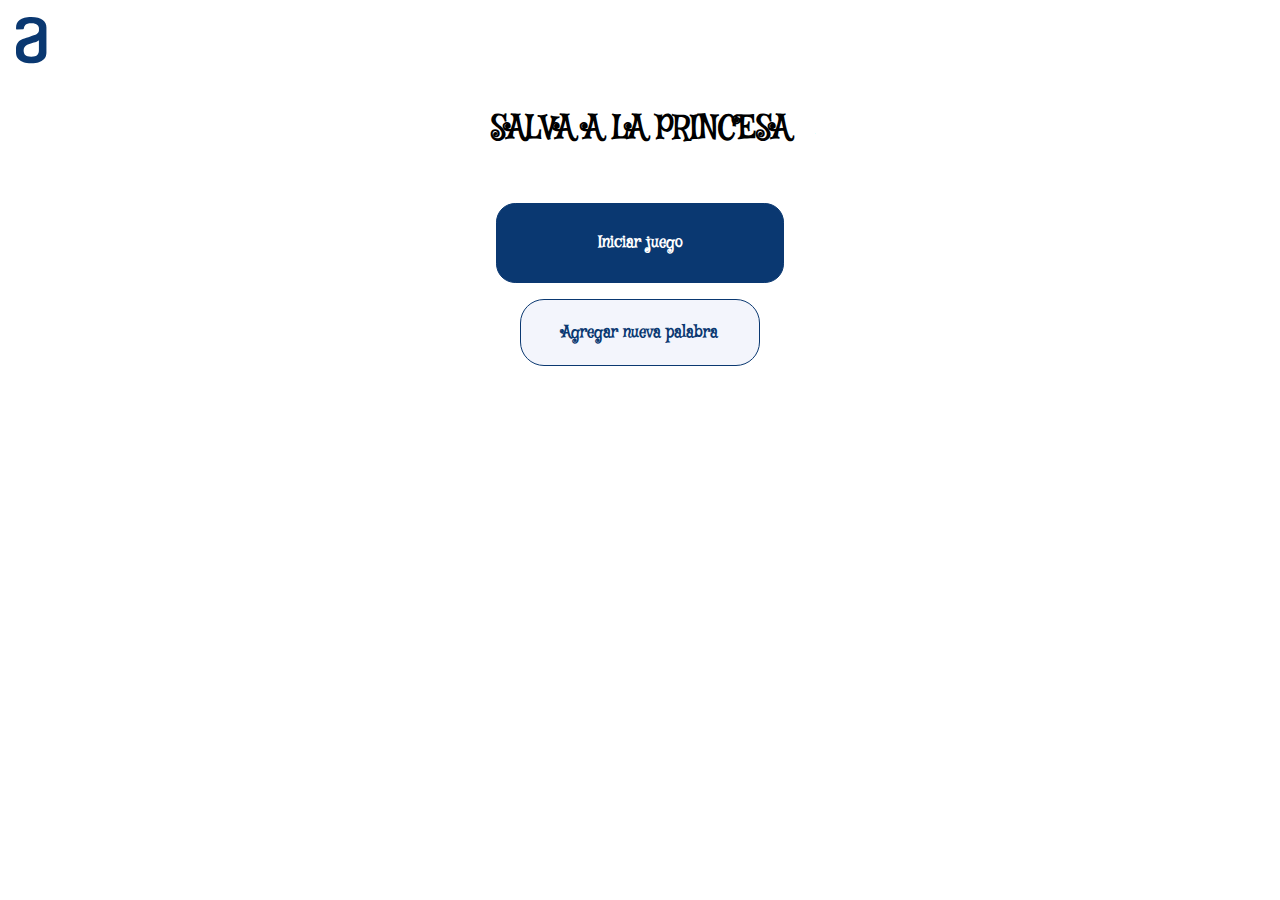
==== index.html @ cf640451 "esqueleto de la pagina index lÃisto" ====
<!DOCTYPE html>
<html lang="es">
  <head>
    <meta charset="UTF-8" />
    <meta http-equiv="X-UA-Compatible" content="IE=edge" />
    <meta name="viewport" content="width=device-width, initial-scale=1.0" />
    <title>Document</title>
    <link rel="stylesheet" href="css/normalize.min.css" />
    <link rel="stylesheet" href="css/style.css" />
    <link
      href="https://fonts.googleapis.com/css2?family=Mystery+Quest&display=swap"
      rel="stylesheet"
    />
  </head>
  <body>
    <header>
      <img class="logo" src="./img/logo.svg" />
    </header>
    <main>
      <h1>SALVA A LA PRINCESA</h1>
      <section class="buttons">
        <button class="btn-primary">Iniciar juego</button>
        <button class="btn-secondary">Agregar nueva palabra</button>
      </section>
    </main>
    <footer></footer>
  </body>
</html>
---- css/style.css ----
* {
  box-sizing: border-box;
  font-family: 'Mystery Quest', cursive;
}

body {
  height: 100vh;
  display: flex;
  flex-flow: column;
}

main h1 {
  text-align: center;
}
main .buttons {
  display: flex;
  flex-flow: column;
  justify-content: center;
  height: 90%;
  margin: auto;
}
main .buttons > * {
  margin-bottom: 1rem;
  margin-inline: auto;
}

/**** BUTTONS ****/
button {
  width: 15rem;
  border-radius: 1.5rem;
  padding: 1.5rem;
  border: 0.0625rem solid #0a3871;
  height: 4.1875rem;
  font-weight: 900;
  text-align: center;
  line-height: 1.125rem;
}
.btn-primary {
  color: white;
  background: #0a3871;
  border-radius: 1.2rem;
  width: 18rem;
  height: 5rem;
}
.btn-secondary {
  color: #0a3871;
  background: #f3f5fc;
}


/**** LOGO ****/
header .logo {
  margin: 1rem;
}

/**** TABLET ****/
@media (min-width: 600px) {
  
}

/**** DESKTOP ****/

@media (min-width: 1200px) {
  
}
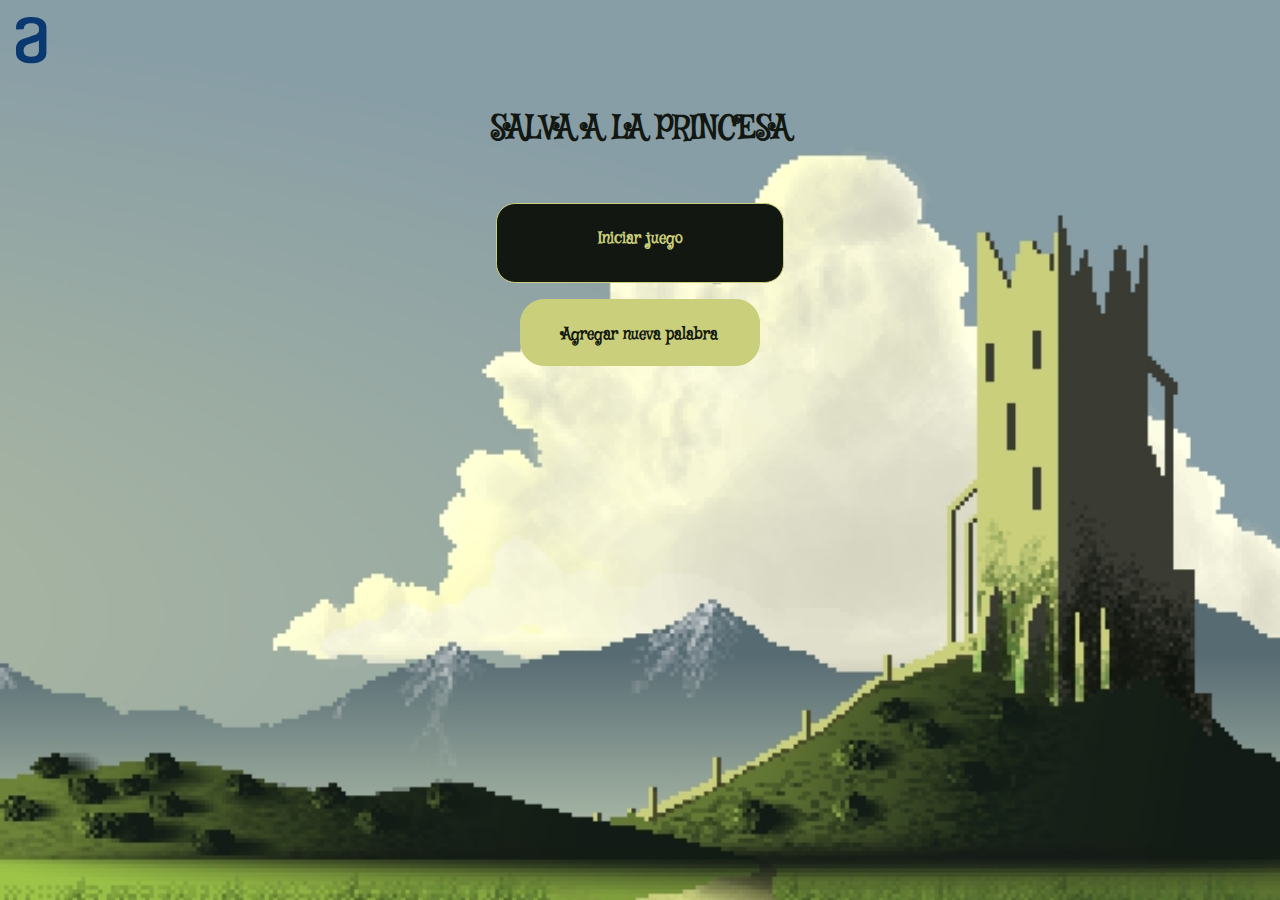
==== commit 4a78a75d: "estilos y background para el juego" ====
--- a/index.html
+++ b/index.html
@@ -19,8 +19,8 @@
     <main>
       <h1>SALVA A LA PRINCESA</h1>
       <section class="buttons">
-        <button class="btn-primary">Iniciar juego</button>
-        <button class="btn-secondary">Agregar nueva palabra</button>
+        <a class="btn-primary">Iniciar juego</a>
+        <a class="btn-secondary">Agregar nueva palabra</a>
       </section>
     </main>
     <footer></footer>
--- a/css/style.css
+++ b/css/style.css
@@ -7,10 +7,15 @@
   height: 100vh;
   display: flex;
   flex-flow: column;
+  background-image: url("../img/bg.jpeg");
+  background-repeat: no-repeat;
+  background-size: cover;
+  background-position: center; 
 }
 
 main h1 {
   text-align: center;
+  color: #121711;
 }
 main .buttons {
   display: flex;
@@ -25,26 +30,25 @@
 }
 
 /**** BUTTONS ****/
-button {
+a {
   width: 15rem;
   border-radius: 1.5rem;
   padding: 1.5rem;
-  border: 0.0625rem solid #0a3871;
+  border: 0.0625rem solid #cacf7b;
   height: 4.1875rem;
   font-weight: 900;
   text-align: center;
-  line-height: 1.125rem;
 }
 .btn-primary {
-  color: white;
-  background: #0a3871;
+  color: #cacf7b;
+  background: #121711;
   border-radius: 1.2rem;
   width: 18rem;
   height: 5rem;
 }
 .btn-secondary {
-  color: #0a3871;
-  background: #f3f5fc;
+  color: #121711;
+  background: #cacf7b;
 }
 
 
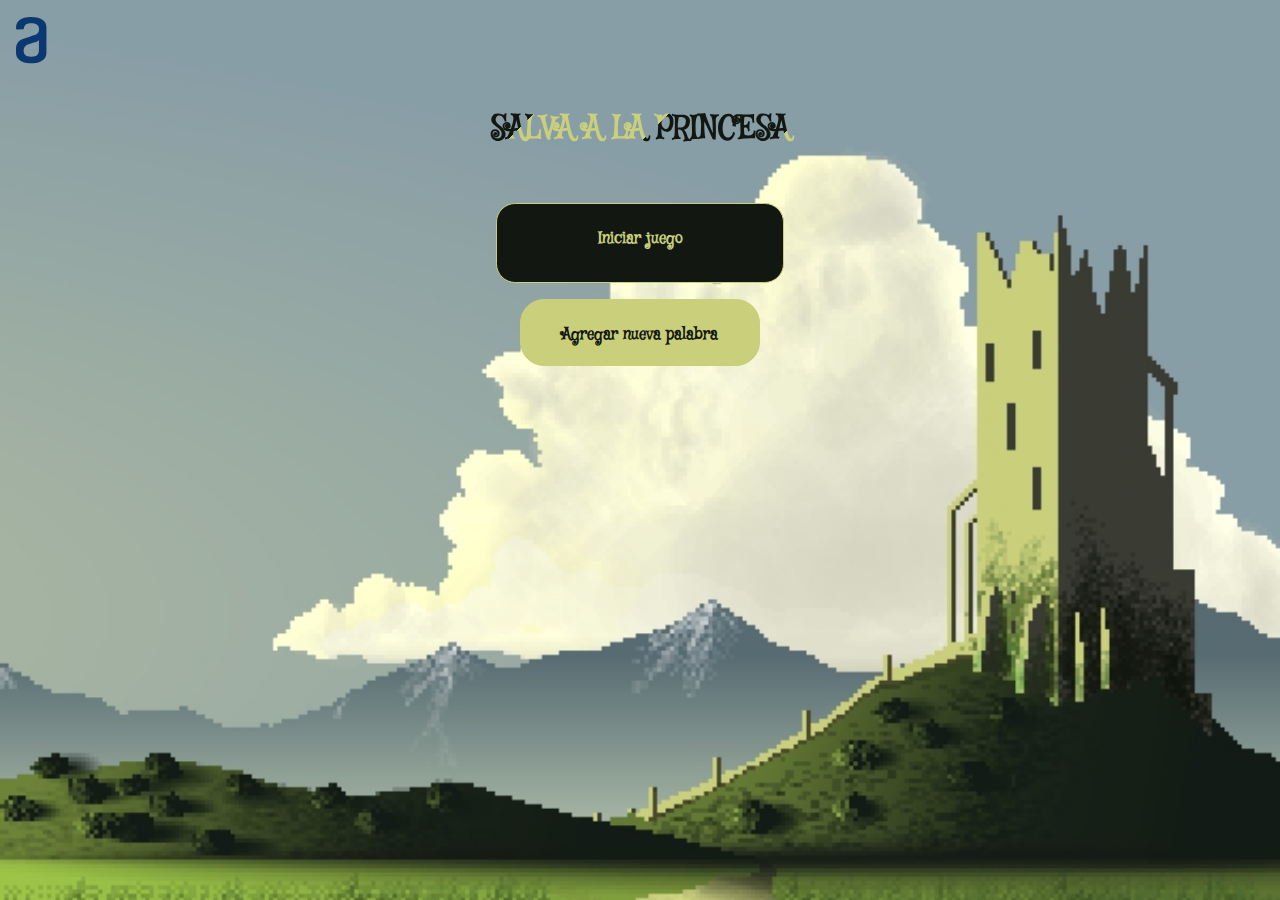
==== commit b46b2b17: "animacion para el titulo" ====
--- a/index.html
+++ b/index.html
@@ -4,7 +4,7 @@
     <meta charset="UTF-8" />
     <meta http-equiv="X-UA-Compatible" content="IE=edge" />
     <meta name="viewport" content="width=device-width, initial-scale=1.0" />
-    <title>Document</title>
+    <title>Ahorcado</title>
     <link rel="stylesheet" href="css/normalize.min.css" />
     <link rel="stylesheet" href="css/style.css" />
     <link
@@ -19,8 +19,8 @@
     <main>
       <h1>SALVA A LA PRINCESA</h1>
       <section class="buttons">
-        <a class="btn-primary">Iniciar juego</a>
-        <a class="btn-secondary">Agregar nueva palabra</a>
+        <a href="#" class="btn-primary">Iniciar juego</a>
+        <a href="#" class="btn-secondary">Agregar nueva palabra</a>
       </section>
     </main>
     <footer></footer>
--- a/css/style.css
+++ b/css/style.css
@@ -1,6 +1,6 @@
 * {
   box-sizing: border-box;
-  font-family: 'Mystery Quest', cursive;
+  font-family: "Mystery Quest", cursive;
 }
 
 body {
@@ -10,13 +10,29 @@
   background-image: url("../img/bg.jpeg");
   background-repeat: no-repeat;
   background-size: cover;
-  background-position: center; 
+  background-position: center;
 }
 
 main h1 {
   text-align: center;
   color: #121711;
+  background: url(../img/animated-text-fill.png) repeat-y;
+  -webkit-background-clip: text;
+  background-clip: text;
+  -webkit-text-fill-color: transparent;
+  animation: aitf 80s linear infinite;
+  transform: translate3d(0, 0, 0);
+  backface-visibility: hidden;
 }
+@keyframes aitf {
+  0% {
+    background-position: 0% 50%;
+  }
+  100% {
+    background-position: 100% 50%;
+  }
+}
+
 main .buttons {
   display: flex;
   flex-flow: column;
@@ -38,6 +54,14 @@
   height: 4.1875rem;
   font-weight: 900;
   text-align: center;
+  text-decoration: none;
+  transition: transform ease 0.3s;
+}
+a:hover {
+  transform: scale(1.03);
+}
+a:active {
+  transform: scale(0.98);
 }
 .btn-primary {
   color: #cacf7b;
@@ -51,7 +75,6 @@
   background: #cacf7b;
 }
 
-
 /**** LOGO ****/
 header .logo {
   margin: 1rem;
@@ -59,11 +82,9 @@
 
 /**** TABLET ****/
 @media (min-width: 600px) {
-  
 }
 
 /**** DESKTOP ****/
 
 @media (min-width: 1200px) {
-  
 }
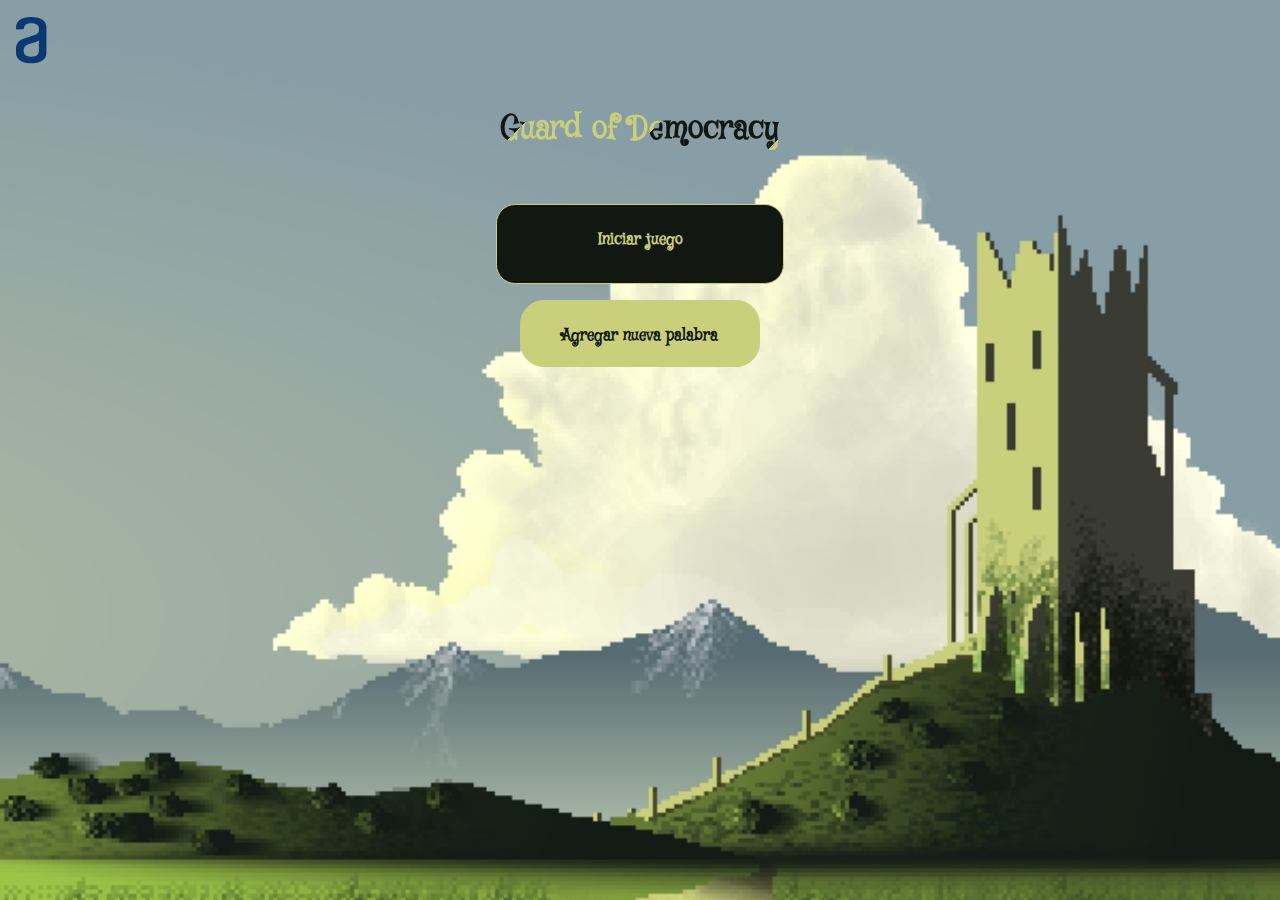
==== commit 4d0281ec: "dibujo de la horca listo" ====
--- a/index.html
+++ b/index.html
@@ -6,7 +6,8 @@
     <meta name="viewport" content="width=device-width, initial-scale=1.0" />
     <title>Ahorcado</title>
     <link rel="stylesheet" href="css/normalize.min.css" />
-    <link rel="stylesheet" href="css/style.css" />
+    <link rel="stylesheet" href="css/main.css" />
+    <link rel="stylesheet" href="css/index.css" />
     <link
       href="https://fonts.googleapis.com/css2?family=Mystery+Quest&display=swap"
       rel="stylesheet"
@@ -17,9 +18,9 @@
       <img class="logo" src="./img/logo.svg" />
     </header>
     <main>
-      <h1>SALVA A LA PRINCESA</h1>
+      <h1>Guard of Democracy</h1>
       <section class="buttons">
-        <a href="#" class="btn-primary">Iniciar juego</a>
+        <a href="./html/ahorcado.html" class="btn-primary">Iniciar juego</a>
         <a href="#" class="btn-secondary">Agregar nueva palabra</a>
       </section>
     </main>
--- a/css/main.css
+++ b/css/main.css
@@ -0,0 +1,56 @@
+* {
+  box-sizing: border-box;
+  font-family: "Mystery Quest", cursive;
+  cursor: url("../img/gam209.cur"), auto;
+}
+
+body {
+  height: 100vh;
+  display: flex;
+  flex-flow: column;
+  background-image: url("../img/bg.jpeg");
+  background-repeat: no-repeat;
+  background-size: cover;
+  background-position: center;
+}
+
+/**** BUTTONS ****/
+a {
+  width: 15rem;
+  border-radius: 1.5rem;
+  padding: 1.5rem;
+  border: 0.0625rem solid #cacf7b;
+  height: 4.1875rem;
+  font-weight: 900;
+  text-align: center;
+  text-decoration: none;
+  transition: transform ease 0.3s;
+}
+a:hover {
+  transform: scale(1.03);
+}
+a:active {
+  transform: scale(0.98);
+}
+.btn-primary {
+  color: #cacf7b;
+  background: #121711;
+}
+.btn-secondary {
+  color: #121711;
+  background: #cacf7b;
+}
+
+/**** LOGO ****/
+header .logo {
+  margin: 1rem;
+}
+
+/**** TABLET ****/
+@media (min-width: 600px) {
+}
+
+/**** DESKTOP ****/
+
+@media (min-width: 1200px) {
+}
--- a/css/index.css
+++ b/css/index.css
@@ -0,0 +1,41 @@
+main h1 {
+  text-align: center;
+  color: #121711;
+  background: url(../img/animated-text-fill.png) repeat-y;
+  -webkit-background-clip: text;
+  background-clip: text;
+  -webkit-text-fill-color: transparent;
+  animation: aitf 80s linear infinite;
+  transform: translate3d(0, 0, 0);
+  backface-visibility: hidden;
+}
+@keyframes aitf {
+  0% {
+    background-position: 0% 50%;
+  }
+  100% {
+    background-position: 100% 50%;
+  }
+}
+
+main .buttons {
+  display: flex;
+  flex-flow: column;
+  justify-content: center;
+  height: 90%;
+  margin: auto;
+}
+main .buttons > * {
+  margin-bottom: 1rem;
+  margin-inline: auto;
+}
+
+main .buttons > *:last-child {
+  margin-bottom: 0;
+}
+
+.btn-primary {
+  border-radius: 1.2rem;
+  width: 18rem;
+  height: 5rem;
+}
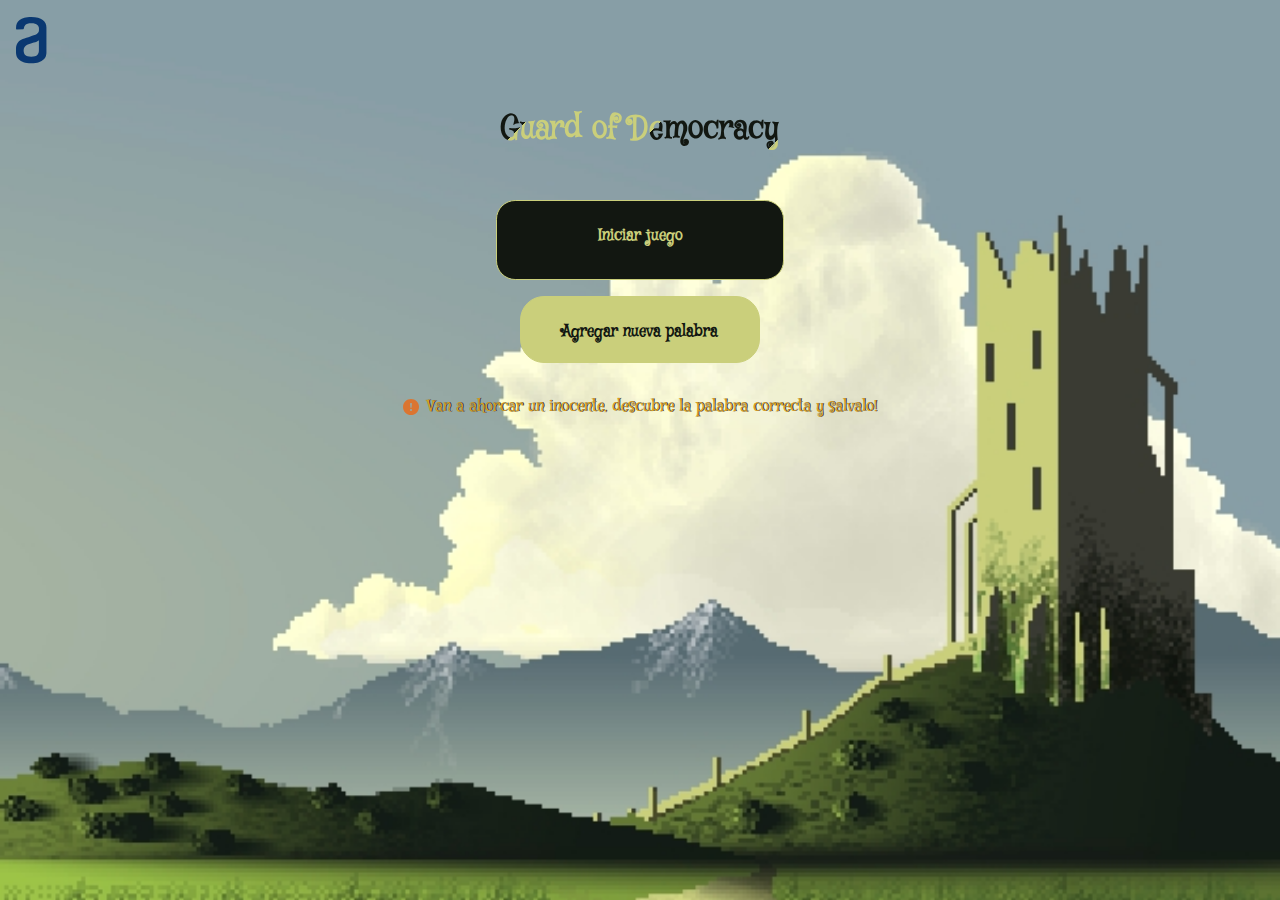
==== commit 97296c4c: "game over, instrucciones y dibujar cuando se falla listo" ====
--- a/index.html
+++ b/index.html
@@ -22,6 +22,10 @@
       <section class="buttons">
         <a href="./html/ahorcado.html" class="btn-primary">Iniciar juego</a>
         <a href="#" class="btn-secondary">Agregar nueva palabra</a>
+        <div class="instructions">
+          <img src="./img/warning.svg" />
+          <p>Van a ahorcar un inocente, descubre la palabra correcta y salvalo!</p>
+        </div>
       </section>
     </main>
     <footer></footer>
--- a/css/main.css
+++ b/css/main.css
@@ -12,6 +12,7 @@
   background-repeat: no-repeat;
   background-size: cover;
   background-position: center;
+  background-color: #97be46;
 }
 
 /**** BUTTONS ****/
@@ -46,6 +47,25 @@
   margin: 1rem;
 }
 
+/**** INSTRUCTIONS ****/
+.instructions {
+  display: flex;
+  flex-direction: row;
+  align-items: center;
+  padding: 0;
+  gap: 0.5rem;
+}
+.instructions p {
+  color: #d8a122;
+  font-weight: 400;
+  font-size: 1rem;
+  line-height: 150%;
+  text-shadow: .0625rem 0 0 #323232;
+}
+.instructions img{
+  filter: invert(86%) sepia(91%) saturate(836%) hue-rotate(342deg) brightness(92%) contrast(85%);
+}
+
 /**** TABLET ****/
 @media (min-width: 600px) {
 }
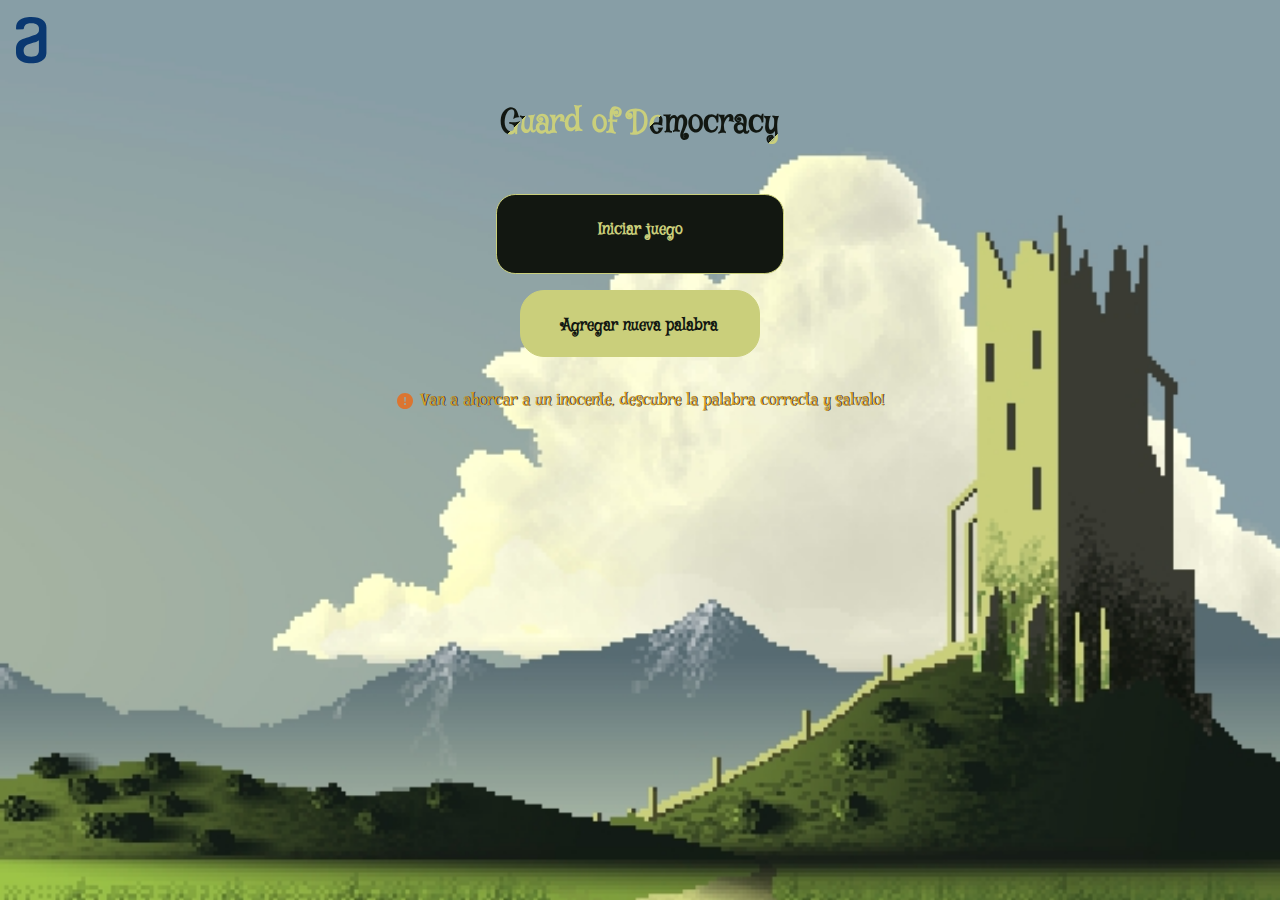
==== commit 5ccd30ca: "agregada musica de ambiente" ====
--- a/index.html
+++ b/index.html
@@ -12,10 +12,13 @@
       href="https://fonts.googleapis.com/css2?family=Mystery+Quest&display=swap"
       rel="stylesheet"
     />
+    <link rel="stylesheet" href="https://cdnjs.cloudflare.com/ajax/libs/font-awesome/6.1.1/css/all.min.css" integrity="sha512-KfkfwYDsLkIlwQp6LFnl8zNdLGxu9YAA1QvwINks4PhcElQSvqcyVLLD9aMhXd13uQjoXtEKNosOWaZqXgel0g==" crossorigin="anonymous" referrerpolicy="no-referrer" />
   </head>
   <body>
     <header>
       <img class="logo" src="./img/logo.svg" />
+      <i class='fa-solid audio fa-volume-xmark' onclick="togglePlay()"></i></span>
+    </div>
     </header>
     <main>
       <h1>Guard of Democracy</h1>
@@ -24,10 +27,16 @@
         <a href="#" class="btn-secondary">Agregar nueva palabra</a>
         <div class="instructions">
           <img src="./img/warning.svg" />
-          <p>Van a ahorcar un inocente, descubre la palabra correcta y salvalo!</p>
+          <p>
+            Van a ahorcar a un inocente, descubre la palabra correcta y salvalo!
+          </p>
         </div>
       </section>
     </main>
+    <audio loop id="my-audio">
+      <source src="./audio/audio1.mp3" />
+    </audio>
+    <script src="./js/music.js"></script>
     <footer></footer>
   </body>
 </html>
--- a/css/main.css
+++ b/css/main.css
@@ -43,7 +43,13 @@
 }
 
 /**** LOGO ****/
-header .logo {
+header {
+  display: flex;
+  flex-flow: row;
+  align-items: center;
+  justify-content:space-between;
+}
+header .logo, header .audio {
   margin: 1rem;
 }
 
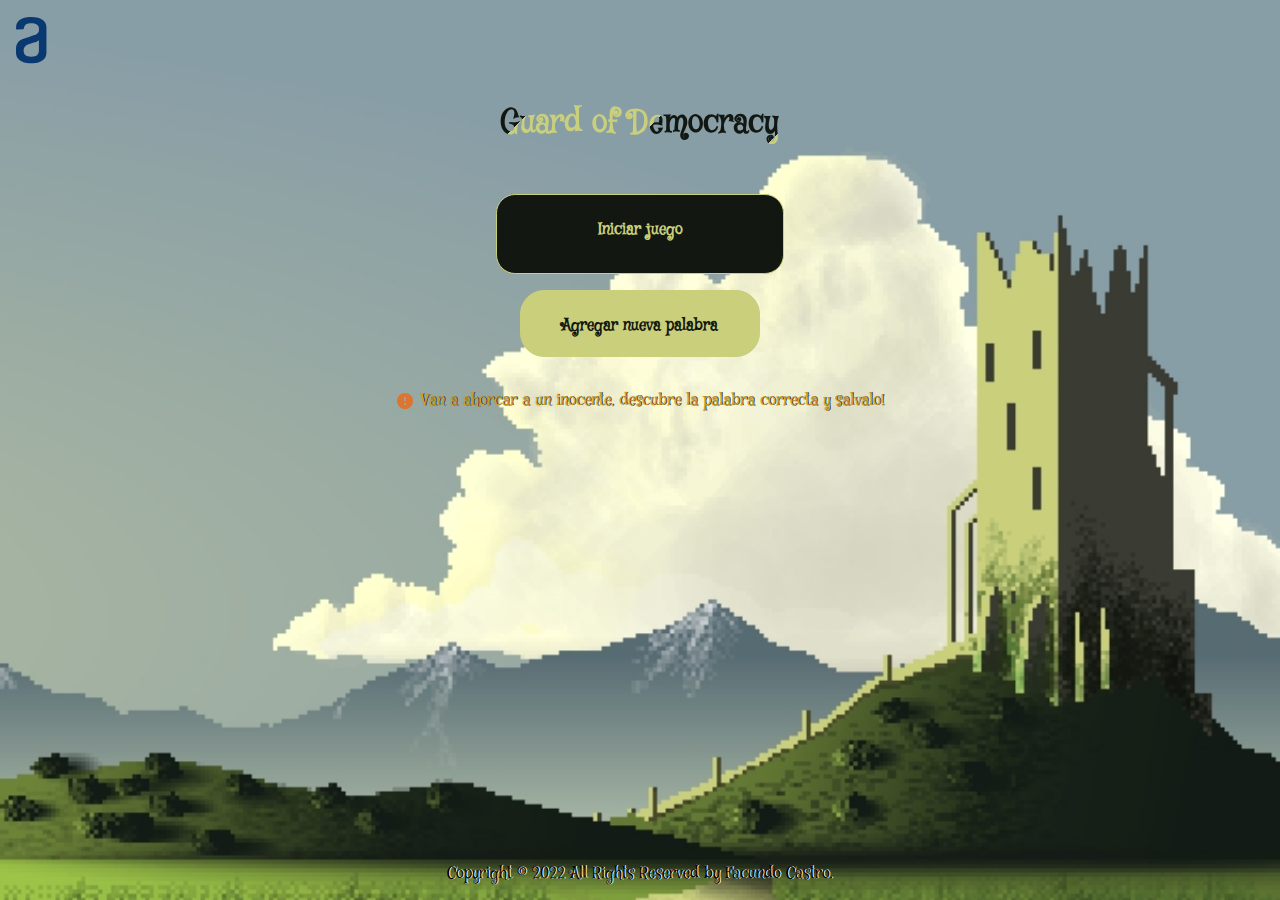
==== commit 83a2e3d6: "array de palabras secretas, y funcion para elegir de forma aleatoria la palabra secreta listos" ====
--- a/index.html
+++ b/index.html
@@ -37,6 +37,8 @@
       <source src="./audio/audio1.mp3" />
     </audio>
     <script src="./js/music.js"></script>
-    <footer></footer>
+    <footer>
+      <p class="copyright-text">Copyright &copy; 2022 All Rights Reserved by Facundo Castro.</p>
+    </footer>
   </body>
 </html>
--- a/css/main.css
+++ b/css/main.css
@@ -47,9 +47,10 @@
   display: flex;
   flex-flow: row;
   align-items: center;
-  justify-content:space-between;
+  justify-content: space-between;
 }
-header .logo, header .audio {
+header .logo,
+header .audio {
   margin: 1rem;
 }
 
@@ -66,10 +67,21 @@
   font-weight: 400;
   font-size: 1rem;
   line-height: 150%;
-  text-shadow: .0625rem 0 0 #323232;
+  text-shadow: 0.0625rem 0 0 #323232;
 }
-.instructions img{
-  filter: invert(86%) sepia(91%) saturate(836%) hue-rotate(342deg) brightness(92%) contrast(85%);
+.instructions img {
+  filter: invert(86%) sepia(91%) saturate(836%) hue-rotate(342deg)
+    brightness(92%) contrast(85%);
+}
+
+/**** COPYRIGHT ****/
+footer {
+  margin-top: auto;
+  display: flex;
+  justify-content: center;
+}
+.copyright-text {
+  text-shadow: 0.0625rem 0 0 white;
 }
 
 /**** TABLET ****/
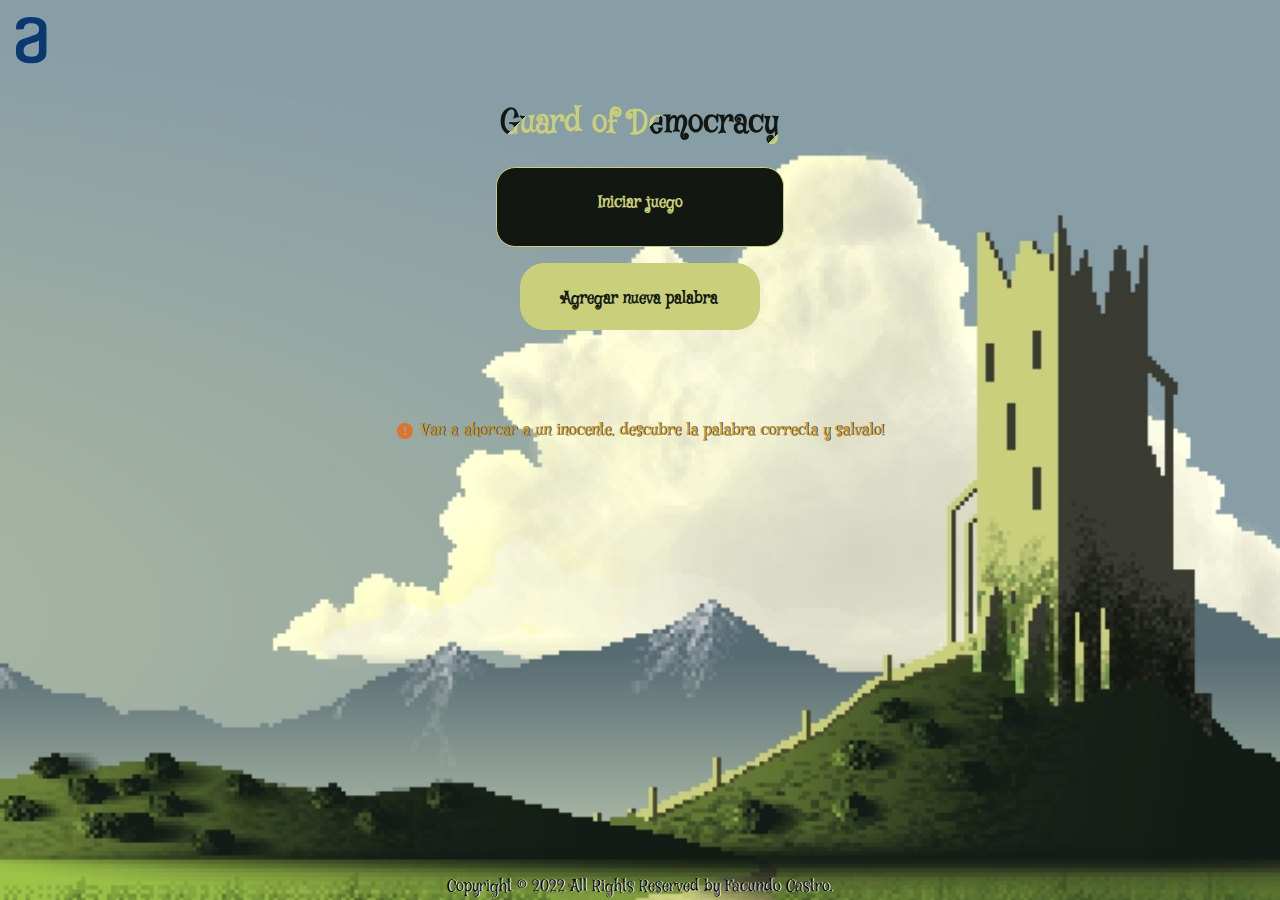
==== commit 7f30dbe8: "agregar palabra listo" ====
--- a/index.html
+++ b/index.html
@@ -24,7 +24,7 @@
       <h1>Guard of Democracy</h1>
       <section class="buttons">
         <a href="./html/ahorcado.html" class="btn-primary">Iniciar juego</a>
-        <a href="#" class="btn-secondary">Agregar nueva palabra</a>
+        <a href="./html/agregar.html" class="btn-secondary">Agregar nueva palabra</a>
         <div class="instructions">
           <img src="./img/warning.svg" />
           <p>
--- a/css/main.css
+++ b/css/main.css
@@ -59,8 +59,9 @@
   display: flex;
   flex-direction: row;
   align-items: center;
-  padding: 0;
+  padding: .2rem;
   gap: 0.5rem;
+  margin: auto;
 }
 .instructions p {
   color: #d8a122;
@@ -81,6 +82,8 @@
   justify-content: center;
 }
 .copyright-text {
+  margin: auto;
+  padding: .2rem;
   text-shadow: 0.0625rem 0 0 white;
 }
 
